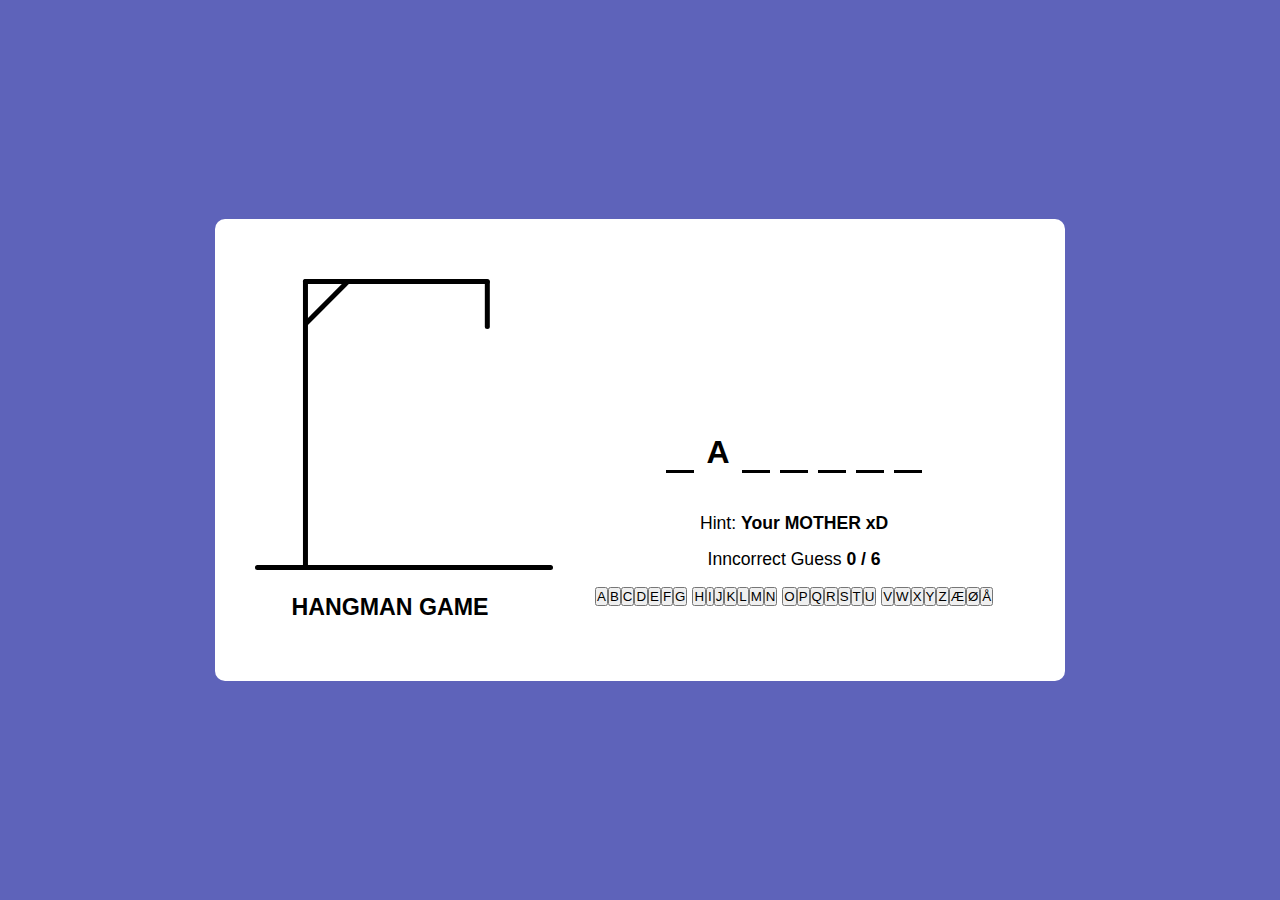
==== Hangman/index.html @ a36f4223 "Currently Designing the game" ====
<!DOCTYPE html>
<html>
    <head>
        <meta charset="utf-8">
        <meta http-equiv="X-UA-Compatible" content="IE=edge">
        <title></title>
        <meta name="description" content="">
        <meta name="viewport" content="width=device-width, initial-scale=1">
        <link rel="stylesheet" href="hangman.css">
    </head>
    <body>
     <div class="container">
        <div class="hangman-box">
            <img src="images/hangman-0.svg" alt="hangman-img">
            <h1>hangman Game</h1>
        </div>
        <div class="game-box">
            <ul class="word-display">
                <li class="letter"></li>
                <li class="letter guessed">A</li>
                <li class="letter"></li>
                <li class="letter"></li>
                <li class="letter"></li>
                <li class="letter"></li>
                <li class="letter"></li>
            </ul>
            <h4 class="hint-text">
                Hint:
                <b>Your MOTHER xD</b>
            </h4>
            <h4 class="guess-text">
                Inncorrect Guess
                <b>0 / 6</b>
            </h4>
            <h4>
            <div class="keyboard">
                <button>A</button><button>B</button><button>C</button><button>D</button><button>E</button><button>F</button><button>G</button>
                <button>H</button><button>I</button><button>J</button><button>K</button><button>L</button><button>M</button><button>N</button>
                <button>O</button><button>P</button><button>Q</button><button>R</button><button>S</button><button>T</button><button>U</button>
                <button>V</button><button>W</button><button>X</button><button>Y</button><button>Z</button><button>Æ</button><button>Ø</button><button>Å</button>
            </div>
        </h4>
        </div>
     </div>
        
    </body>
</html>
---- Hangman/hangman.css ----
* {
    margin: 0;
    padding: 0;
    box-sizing: border-box;
    font-family: 'Franklin Gothic Medium', 'Arial Narrow', Arial, sans-serif;
}

body  {
    display: flex;
    align-items: center;
    justify-content: center;
    min-height: 100vh;
    background: #5E63BA ;
}

.container {
    width: 850px;
    background-color: white;
    display: flex;
    gap: 70px;
    align-items: flex-end;
    padding: 60px 40px;
    border-radius: 10px;
}
.hangman-box {
    max-width: 270px;

}

.hangman-box h1 {
    font-size: 1.45rem;
    margin-top: 20px;
    text-align: center;
    text-transform: uppercase;
}

.word-display {
    display: flex;
    gap: 10px;
    list-style: none;
    align-items: center;
    justify-content: center;
}

.word-display .letter {
    width: 28px;
    font-size: 2rem;
    font-weight: 600;
    text-align: center;
    margin-bottom: 40px;
    border-bottom: 3px solid #000
}

.word-display .letter.guessed {
    border-color: transparent transparent;
    margin: -40px 0 35px;
}

.game-box h4 {
    text-align: center;
    font-size: 1.1rem;
    font-weight: 500;
    margin-bottom: 15px;

}

.game-box h4 b {
    font-weight: 600;
}

.game-box .guessed-text b {
    
}
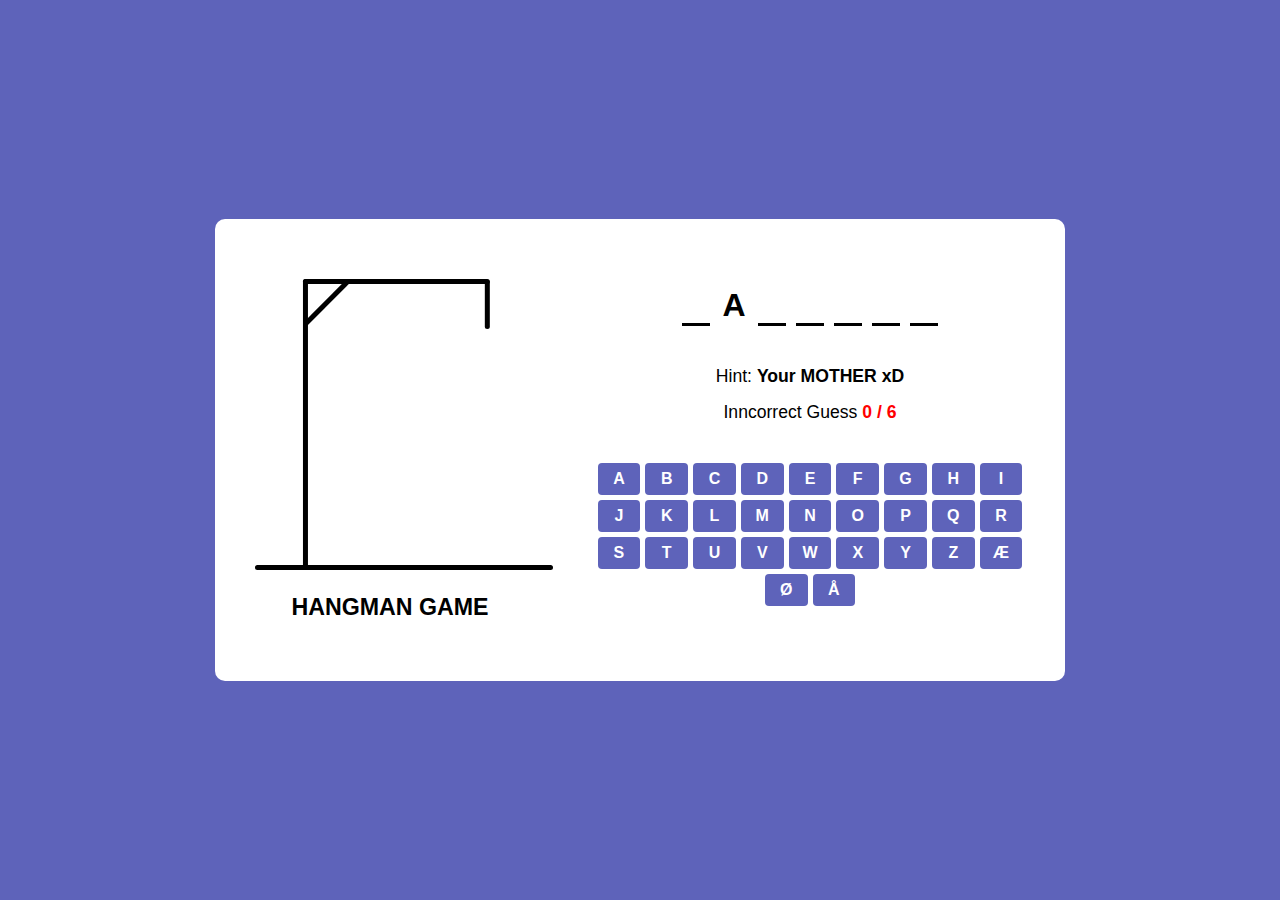
==== commit 31ee269c: "Added lost screen design" ====
--- a/Hangman/index.html
+++ b/Hangman/index.html
@@ -9,6 +9,14 @@
         <link rel="stylesheet" href="hangman.css">
     </head>
     <body>
+        <div class="game-modal">
+            <div class="content">
+                <img src="images/lost.gif" alt="gif">
+                <h4>Game Over!</h4>
+                <p>The Correct word was: <b>Rainbows!</b></p>
+                <button class="play-again">Play Again!</button>
+            </div>
+        </div>
      <div class="container">
         <div class="hangman-box">
             <img src="images/hangman-0.svg" alt="hangman-img">
@@ -28,7 +36,7 @@
                 Hint:
                 <b>Your MOTHER xD</b>
             </h4>
-            <h4 class="guess-text">
+            <h4 class="guessed-text">
                 Inncorrect Guess
                 <b>0 / 6</b>
             </h4>
--- a/Hangman/hangman.css
+++ b/Hangman/hangman.css
@@ -69,5 +69,81 @@
 }
 
 .game-box .guessed-text b {
-    
+    color: red;
+}
+
+.game-box .keyboard {
+    display: flex;
+    gap: 5px;
+    margin-top: 40px;
+    flex-wrap: wrap;
+    justify-content: center;
+}
+:where(.game-modal, .keyboard) button {
+
+    color: white;
+    font-size: 1rem;
+    font-weight: 600;
+    cursor: pointer;
+    outline: none;
+    border: none;
+    background-color: #5E63BA;
+    border-radius: 4px;
+    text-transform: uppercase;
+}
+.keyboard button {
+    padding: 7px;
+    width: calc(100% / 9 - 5px);
+}
+
+:where(.game-modal, .keyboard) button:hover {
+    background: #8286c9;
+}
+
+.game-modal {
+    position: fixed;
+    left: 0;
+    top: 0;
+    width: 100%;
+    height: 100%;
+    display: none;
+    align-items: center;
+    justify-content: center;
+    background: rgba(0,0,0,0.6);
+}
+
+.game-modal .content {
+    background-color: white;
+    max-width: 420px;
+    width: 100%;
+    text-align: center;
+    border-radius: 10px;
+    padding: 30px;
+
+}
+
+.game-modal img {
+    max-width: 130px;
+    margin-bottom: 20px;
+}
+
+.game-modal h4 {
+    font-size: 1.53rem;
+
+}
+
+.game-modal p {
+    font-size: 1.15rem;
+    margin:  15px 0 30px;
+    font-weight: 500;
+}
+
+.game-modal p b {
+    color: #5E63BA;
+    font-weight: 600 ;
+}
+
+.game-modal button {
+    padding: 12px 23px;
+
 }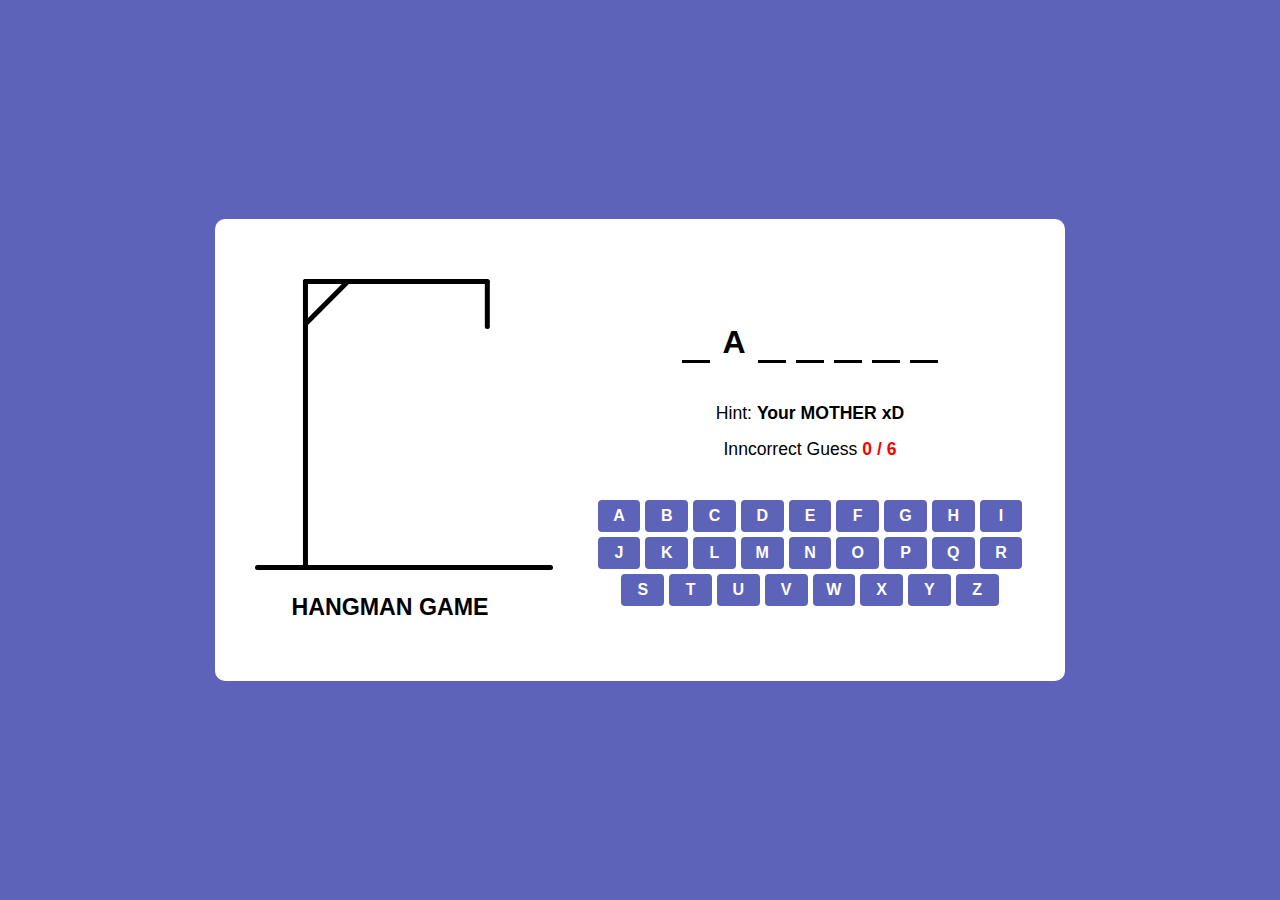
==== commit bcb4ee61: "Made the keyboard Buttons in JS" ====
--- a/Hangman/index.html
+++ b/Hangman/index.html
@@ -7,6 +7,7 @@
         <meta name="description" content="">
         <meta name="viewport" content="width=device-width, initial-scale=1">
         <link rel="stylesheet" href="hangman.css">
+        <script src="scripts/script.js" defer></script>
     </head>
     <body>
         <div class="game-modal">
@@ -42,10 +43,6 @@
             </h4>
             <h4>
             <div class="keyboard">
-                <button>A</button><button>B</button><button>C</button><button>D</button><button>E</button><button>F</button><button>G</button>
-                <button>H</button><button>I</button><button>J</button><button>K</button><button>L</button><button>M</button><button>N</button>
-                <button>O</button><button>P</button><button>Q</button><button>R</button><button>S</button><button>T</button><button>U</button>
-                <button>V</button><button>W</button><button>X</button><button>Y</button><button>Z</button><button>Æ</button><button>Ø</button><button>Å</button>
             </div>
         </h4>
         </div>
--- a/Hangman/hangman.css
+++ b/Hangman/hangman.css
@@ -8,6 +8,7 @@
 body  {
     display: flex;
     align-items: center;
+    padding: 0 10px;
     justify-content: center;
     min-height: 100vh;
     background: #5E63BA ;
@@ -146,4 +147,19 @@
 .game-modal button {
     padding: 12px 23px;
 
+}
+
+@media (max-width: 782px) {
+    .container {
+        flex-direction: column;
+        padding: 30px 15px;
+        align-items: center;
+    }
+    .hangman-box img {
+        max-width: 200px;
+    }
+    .hangman-box h1 {
+        display: none;
+    }
+
 }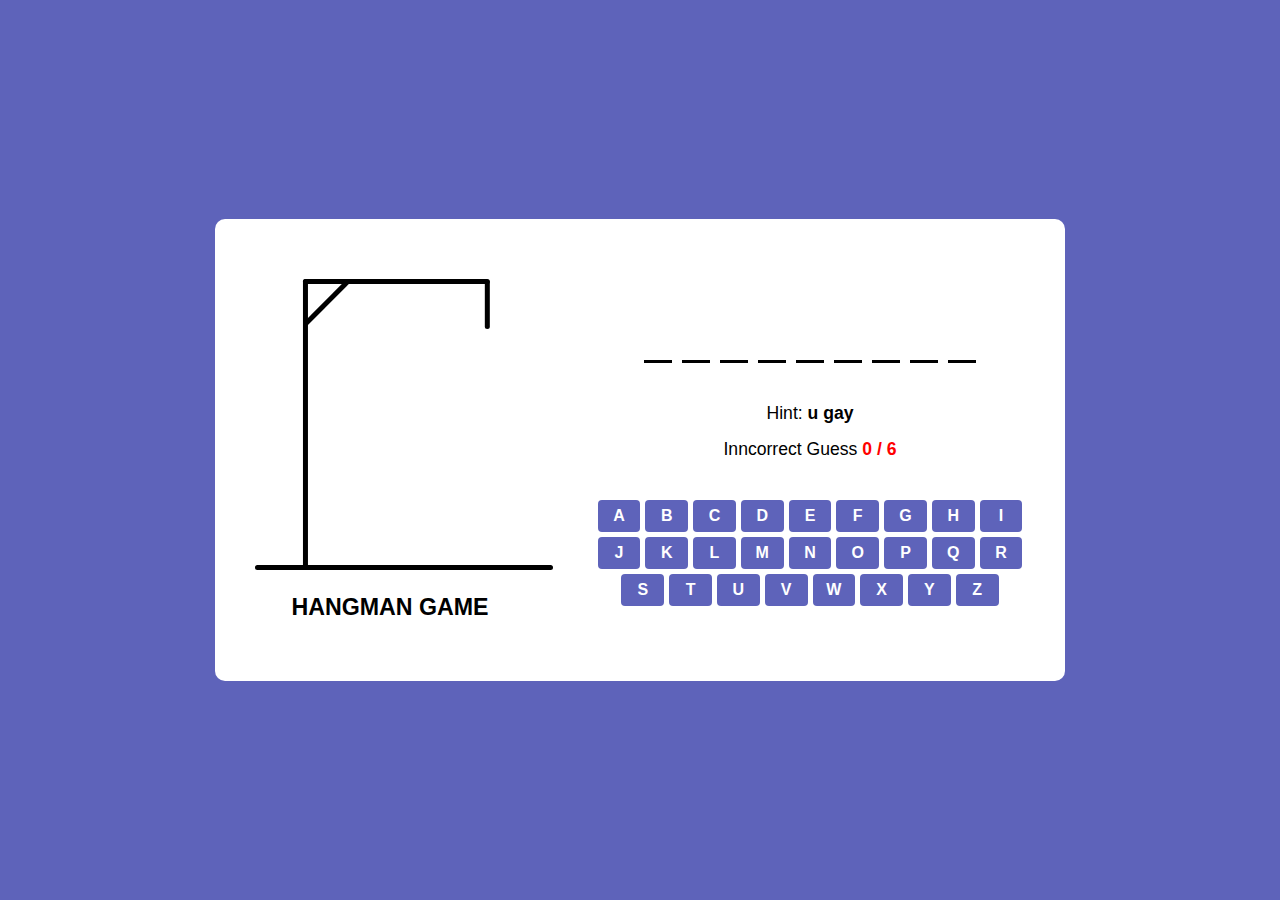
==== commit 1d5cfa2e: "Currently making the Hints, and words" ====
--- a/Hangman/index.html
+++ b/Hangman/index.html
@@ -8,6 +8,7 @@
         <meta name="viewport" content="width=device-width, initial-scale=1">
         <link rel="stylesheet" href="hangman.css">
         <script src="scripts/script.js" defer></script>
+        <script src="scripts/word-list.js" defer></script>
     </head>
     <body>
         <div class="game-modal">
@@ -25,13 +26,6 @@
         </div>
         <div class="game-box">
             <ul class="word-display">
-                <li class="letter"></li>
-                <li class="letter guessed">A</li>
-                <li class="letter"></li>
-                <li class="letter"></li>
-                <li class="letter"></li>
-                <li class="letter"></li>
-                <li class="letter"></li>
             </ul>
             <h4 class="hint-text">
                 Hint:
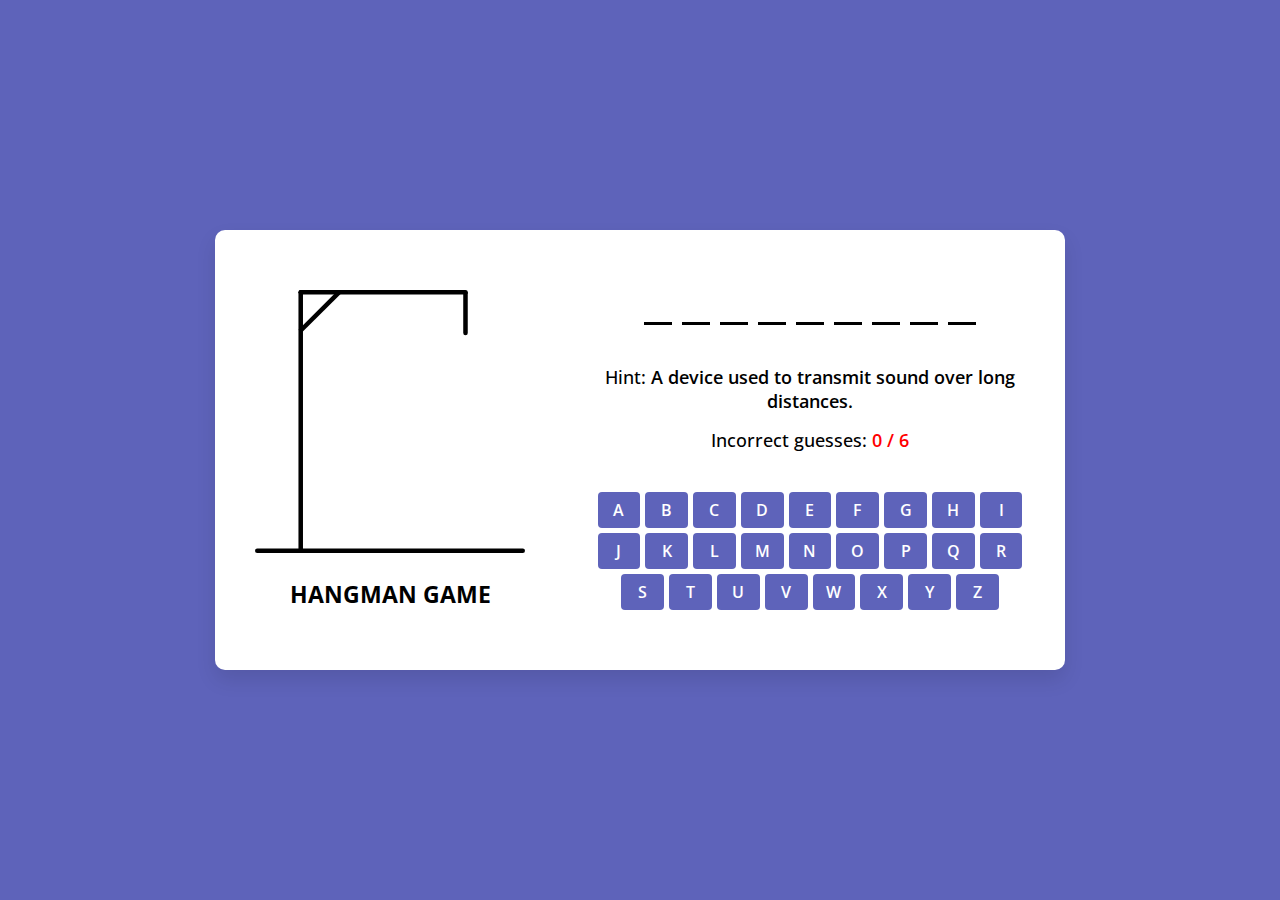
==== commit a9598aa9: "Forgot to keep updating git, finished the game" ====
--- a/Hangman/index.html
+++ b/Hangman/index.html
@@ -1,46 +1,34 @@
 <!DOCTYPE html>
-<html>
-    <head>
-        <meta charset="utf-8">
-        <meta http-equiv="X-UA-Compatible" content="IE=edge">
-        <title></title>
-        <meta name="description" content="">
-        <meta name="viewport" content="width=device-width, initial-scale=1">
-        <link rel="stylesheet" href="hangman.css">
-        <script src="scripts/script.js" defer></script>
-        <script src="scripts/word-list.js" defer></script>
-    </head>
-    <body>
-        <div class="game-modal">
-            <div class="content">
-                <img src="images/lost.gif" alt="gif">
-                <h4>Game Over!</h4>
-                <p>The Correct word was: <b>Rainbows!</b></p>
-                <button class="play-again">Play Again!</button>
-            </div>
+<!-- Coding By CodingNepal - www.codingnepalweb.com -->
+<html lang="en">
+<head>
+    <meta charset="UTF-8">
+    <meta name="viewport" content="width=device-width, initial-scale=1.0">
+    <title>Hangman Game - Jonas Johansen</title>
+    <link rel="stylesheet" href="hangman.css">
+    <script src="scripts/word-list.js" defer></script>
+    <script src="scripts/script.js" defer></script>
+</head>
+<body>
+    <div class="game-modal">
+        <div class="content">
+            <img src="#" alt="gif">
+            <h4>Game Over!</h4>
+            <p>The correct word was: <b>rainbow</b></p>
+            <button class="play-again">Play Again</button>
         </div>
-     <div class="container">
+    </div>
+    <div class="container">
         <div class="hangman-box">
-            <img src="images/hangman-0.svg" alt="hangman-img">
-            <h1>hangman Game</h1>
+            <img src="#" draggable="false" alt="hangman-img">
+            <h1>Hangman Game</h1>
         </div>
         <div class="game-box">
-            <ul class="word-display">
-            </ul>
-            <h4 class="hint-text">
-                Hint:
-                <b>Your MOTHER xD</b>
-            </h4>
-            <h4 class="guessed-text">
-                Inncorrect Guess
-                <b>0 / 6</b>
-            </h4>
-            <h4>
-            <div class="keyboard">
-            </div>
-        </h4>
+            <ul class="word-display"></ul>
+            <h4 class="hint-text">Hint: <b></b></h4>
+            <h4 class="guesses-text">Incorrect guesses: <b></b></h4>
+            <div class="keyboard"></div>
         </div>
-     </div>
-        
-    </body>
+    </div>
+</body>
 </html>--- a/Hangman/hangman.css
+++ b/Hangman/hangman.css
@@ -1,152 +1,153 @@
+/* Importing Google font - Open Sans */
+@import url("https://fonts.googleapis.com/css2?family=Open+Sans:wght@400;500;600;700&display=swap");
 * {
     margin: 0;
     padding: 0;
     box-sizing: border-box;
-    font-family: 'Franklin Gothic Medium', 'Arial Narrow', Arial, sans-serif;
+    font-family: "Open Sans", sans-serif;
 }
-
-body  {
+body {
     display: flex;
+    padding: 0 10px;
     align-items: center;
-    padding: 0 10px;
     justify-content: center;
     min-height: 100vh;
-    background: #5E63BA ;
+    background: #5E63BA;
 }
-
 .container {
+    display: flex;
     width: 850px;
-    background-color: white;
-    display: flex;
     gap: 70px;
+    padding: 60px 40px;
+    background: #fff;
+    border-radius: 10px;
     align-items: flex-end;
-    padding: 60px 40px;
-    border-radius: 10px;
+    justify-content: space-between;
+    box-shadow: 0 10px 20px rgba(0,0,0,0.1);
 }
-.hangman-box {
+.hangman-box img {
+    user-select: none;
     max-width: 270px;
-
 }
-
 .hangman-box h1 {
     font-size: 1.45rem;
+    text-align: center;
     margin-top: 20px;
-    text-align: center;
     text-transform: uppercase;
 }
-
-.word-display {
-    display: flex;
+.game-box .word-display {
     gap: 10px;
     list-style: none;
+    display: flex;
+    flex-wrap: wrap;
+    justify-content: center;
     align-items: center;
-    justify-content: center;
 }
-
 .word-display .letter {
     width: 28px;
     font-size: 2rem;
+    text-align: center;
     font-weight: 600;
-    text-align: center;
     margin-bottom: 40px;
-    border-bottom: 3px solid #000
+    text-transform: uppercase;
+    border-bottom: 3px solid #000;
 }
-
 .word-display .letter.guessed {
-    border-color: transparent transparent;
     margin: -40px 0 35px;
+    border-color: transparent;
 }
-
 .game-box h4 {
     text-align: center;
     font-size: 1.1rem;
     font-weight: 500;
     margin-bottom: 15px;
-
 }
-
 .game-box h4 b {
     font-weight: 600;
 }
-
-.game-box .guessed-text b {
-    color: red;
+.game-box .guesses-text b {
+    color: #ff0000;
 }
-
 .game-box .keyboard {
     display: flex;
     gap: 5px;
+    flex-wrap: wrap;
     margin-top: 40px;
-    flex-wrap: wrap;
     justify-content: center;
 }
 :where(.game-modal, .keyboard) button {
-
-    color: white;
+    color: #fff;
+    border: none;
+    outline: none;
+    cursor: pointer;
     font-size: 1rem;
     font-weight: 600;
-    cursor: pointer;
-    outline: none;
-    border: none;
-    background-color: #5E63BA;
     border-radius: 4px;
     text-transform: uppercase;
+    background: #5E63BA;
 }
 .keyboard button {
     padding: 7px;
     width: calc(100% / 9 - 5px);
 }
-
+.keyboard button[disabled] {
+    pointer-events: none;
+    opacity: 0.6;
+}
 :where(.game-modal, .keyboard) button:hover {
     background: #8286c9;
 }
-
 .game-modal {
     position: fixed;
+    top: 0;
     left: 0;
-    top: 0;
     width: 100%;
     height: 100%;
-    display: none;
+    opacity: 0;
+    pointer-events: none;
+    background: rgba(0,0,0,0.6);
+    display: flex;
     align-items: center;
     justify-content: center;
-    background: rgba(0,0,0,0.6);
+    z-index: 9999;
+    padding: 0 10px;
+    transition: opacity 0.4s ease;
 }
-
+.game-modal.show {
+    opacity: 1;
+    pointer-events: auto;
+    transition: opacity 0.4s 0.4s ease;
+}
 .game-modal .content {
-    background-color: white;
+    padding: 30px;
     max-width: 420px;
     width: 100%;
+    border-radius: 10px;
+    background: #fff;
     text-align: center;
-    border-radius: 10px;
-    padding: 30px;
-
+    box-shadow: 0 10px 20px rgba(0,0,0,0.1);
 }
-
 .game-modal img {
     max-width: 130px;
     margin-bottom: 20px;
 }
-
+.game-modal img[src="images/victory.gif"] {
+    margin-left: -10px;
+}
 .game-modal h4 {
     font-size: 1.53rem;
-
 }
-
 .game-modal p {
     font-size: 1.15rem;
-    margin:  15px 0 30px;
+    margin: 15px 0 30px;
     font-weight: 500;
 }
-
 .game-modal p b {
     color: #5E63BA;
-    font-weight: 600 ;
+    font-weight: 600;
 }
-
 .game-modal button {
     padding: 12px 23px;
-
 }
 
 @media (max-width: 782px) {
@@ -161,5 +162,26 @@
     .hangman-box h1 {
         display: none;
     }
-
+    .game-box h4 {
+        font-size: 1rem;
+    }
+    .word-display .letter {
+        margin-bottom: 35px;
+        font-size: 1.7rem;
+    }
+    .word-display .letter.guessed {
+        margin: -35px 0 25px;
+    }
+    .game-modal img {
+        max-width: 120px;
+    }
+    .game-modal h4 {
+        font-size: 1.45rem;
+    }
+    .game-modal p {
+        font-size: 1.1rem;
+    }
+    .game-modal button {
+        padding: 10px 18px;
+    }
 }